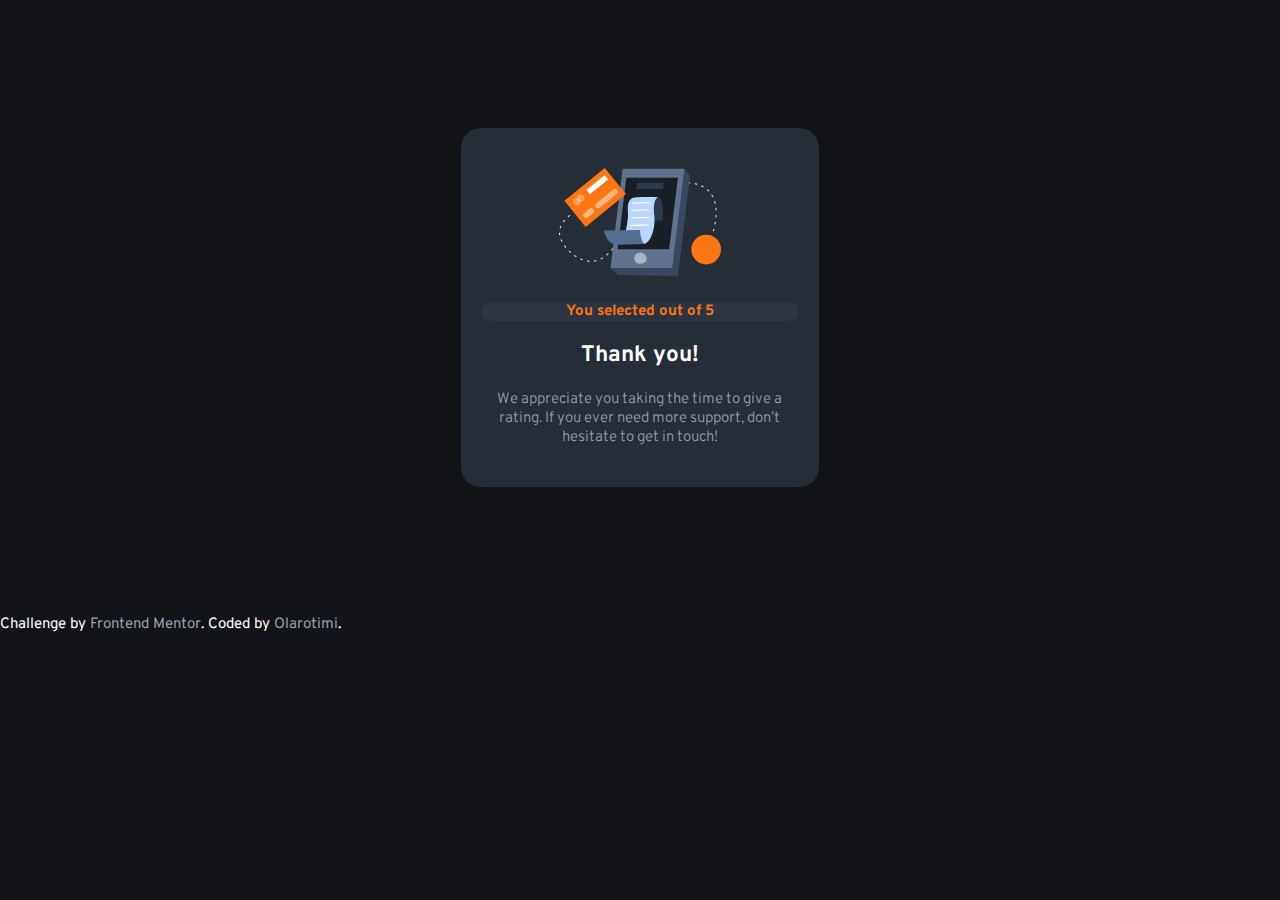
==== thank-you/thank-you.html @ a001d688 "Project initated and completed" ====
<!DOCTYPE html>
<html lang="en">
  <head>
    <meta charset="UTF-8" />
    <meta name="viewport" content="width=device-width, initial-scale=1.0" />
    <!-- displays site properly based on user's device -->

    <link
      rel="icon"
      type="image/png"
      sizes="32x32"
      href="./images/favicon-32x32.png"
    />

    <link rel="stylesheet" href="styles-thank-you.css" />
    <link rel="preconnect" href="https://fonts.googleapis.com" />
    <link rel="preconnect" href="https://fonts.gstatic.com" crossorigin />
    <link
      href="https://fonts.googleapis.com/css2?family=Overpass:wght@300;700&display=swap"
      rel="stylesheet"
    />
    <title>Thank You</title>
  </head>
  <body>
    <div class="thanks">
      <img src="../images/illustration-thank-you.svg" alt="thank-you" />
      <h1>You selected <span id="rating-value">1</span> out of 5</h1>

      <h2>Thank you!</h2>

      <p>
        We appreciate you taking the time to give a rating. If you ever need
        more support, don’t hesitate to get in touch!
      </p>
    </div>

    <div class="attribution">
      <p>
        Challenge by
        <a href="www.frontendmentor.io?ref=challenge" target="_blank"
          >Frontend Mentor</a
        >. Coded by <a href="#">Olarotimi</a>.
      </p>

      <script src="thank-you.js"></script>
  </body>
</html>
---- thank-you/styles-thank-you.css ----
* {
  margin: 0;
  padding: 0;
  box-sizing: border-box;
}

body {
  margin: auto;
  font-family: "Overpass", sans-serif;
  font-size: 15px;
  background-color: hsl(216, 12%, 8%);
  color: hsl(0, 0%, 100%);
}

a {
  text-decoration: none;
  color: hsl(217, 12%, 63%);
}

.thanks {
  text-align: center;
  width: 90%;
  margin: 35% auto;
  padding: 20px;
  color: hsl(0, 0, 0);
  background-color: hsl(213, 19%, 18%);
  border-radius: 20px;
}

.thanks img {
  width: 162px;
  height: 108px;
  margin: 20px 0;
}

.thanks h1 {
  font-weight: 700;
  margin-bottom: 20px;
  width: auto;
  background-color: hsl(214, 19%, 21%);
  border-radius: 20px;
  font-size: 15px;
  color: hsl(25, 97%, 53%);
}

.thanks h2 {
  font-weight: 700;
  color: hsl(0, 0%, 100%);
  margin-bottom: 20px;
}

.thanks p {
  align-content: center;
  font-weight: 300;
  color: hsl(217, 12%, 63%);
  margin-bottom: 20px;
}

@media screen and (min-width: 768px) {
  .thanks {
    width: 28%;
    margin: 10% auto;
  }
  .thanks img {
    width: 162px;
    height: 108px;
    margin: 20px 0;
  }
  .thanks h1 {
    font-weight: 700;
    margin-bottom: 20px;
    width: auto;
    background-color: hsl(214, 19%, 21%);
    border-radius: 20px;
    font-size: 15px;
    color: hsl(25, 97%, 53%);
  }
  .thanks h2 {
    font-weight: 700;
    color: hsl(0, 0%, 100%);
    margin-bottom: 20px;
  }
  .thanks p {
    align-content: center;
    font-weight: 300;
    color: hsl(217, 12%, 63%);
    margin-bottom: 20px;
  }
}
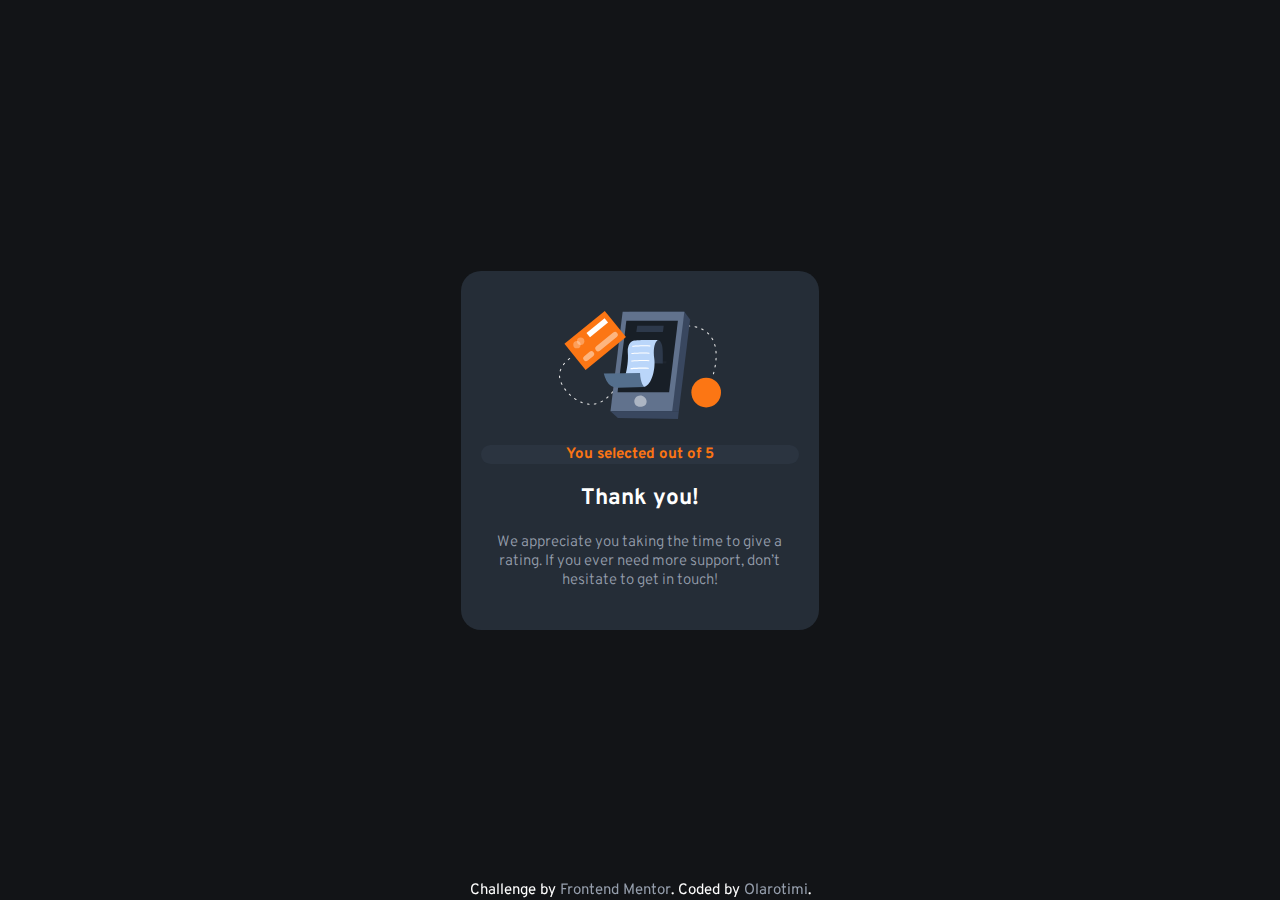
==== commit 2aa22fc1: "updated CSS and and Semantics" ====
--- a/thank-you/thank-you.html
+++ b/thank-you/thank-you.html
@@ -22,8 +22,8 @@
     <title>Thank You</title>
   </head>
   <body>
-    <div class="thanks">
-      <img src="../images/illustration-thank-you.svg" alt="thank-you" />
+    <main class="thanks">
+      <img src="../images/illustration-thank-you.svg" alt="" />
       <h1>You selected <span id="rating-value">1</span> out of 5</h1>
 
       <h2>Thank you!</h2>
@@ -32,16 +32,17 @@
         We appreciate you taking the time to give a rating. If you ever need
         more support, don’t hesitate to get in touch!
       </p>
-    </div>
+    </main>
 
-    <div class="attribution">
+    <footer class="attribution">
       <p>
         Challenge by
         <a href="www.frontendmentor.io?ref=challenge" target="_blank"
           >Frontend Mentor</a
         >. Coded by <a href="#">Olarotimi</a>.
       </p>
+    </footer>
 
-      <script src="thank-you.js"></script>
+    <script src="thank-you.js"></script>
   </body>
 </html>
--- a/thank-you/styles-thank-you.css
+++ b/thank-you/styles-thank-you.css
@@ -10,6 +10,9 @@
   font-size: 15px;
   background-color: hsl(216, 12%, 8%);
   color: hsl(0, 0%, 100%);
+  min-height: 100vh;
+  display: grid;
+  place-items: center;
 }
 
 a {
@@ -20,7 +23,6 @@
 .thanks {
   text-align: center;
   width: 90%;
-  margin: 35% auto;
   padding: 20px;
   color: hsl(0, 0, 0);
   background-color: hsl(213, 19%, 18%);
@@ -56,10 +58,14 @@
   margin-bottom: 20px;
 }
 
-@media screen and (min-width: 768px) {
+footer {
+  position: fixed;
+  bottom: 0;
+}
+
+@media screen and (min-width: 800px) {
   .thanks {
     width: 28%;
-    margin: 10% auto;
   }
   .thanks img {
     width: 162px;
@@ -86,4 +92,4 @@
     color: hsl(217, 12%, 63%);
     margin-bottom: 20px;
   }
-}+}
